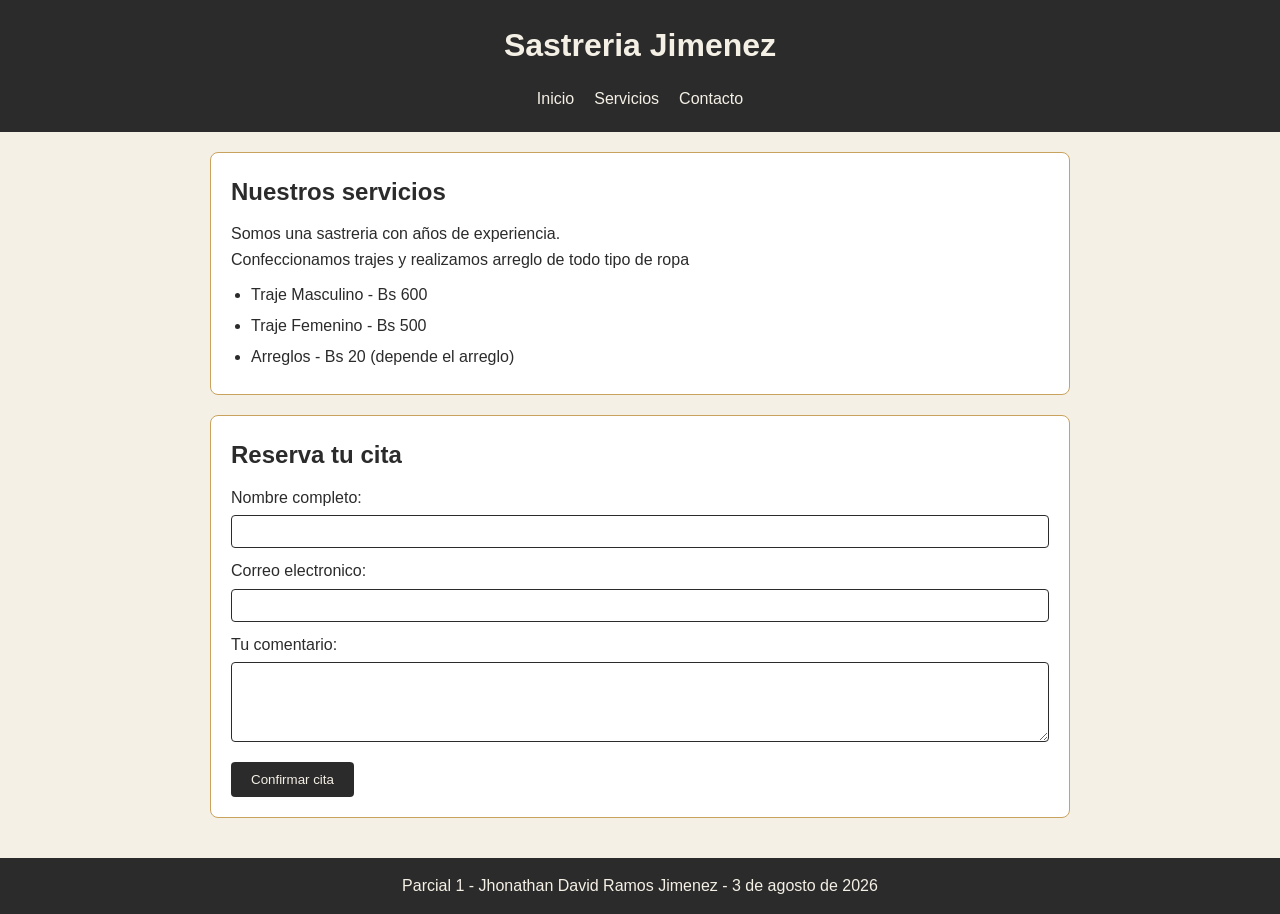
==== parcial1/index.html @ b1e84936 "Parcial 1 - Sastreria Jimenez" ====
<!DOCTYPE html>
<html lang="es">
<head>
    <meta charset="UTF-8">
    <meta name="viewport" content="width=device-width, initial-scale=1.0">
    <title>Sastreria Jimenez</title>
    <link rel="stylesheet" href="styles.css">
</head>
<body>
    <header id="inicio">
        <h1>Sastreria Jimenez</h1>
        <nav>
            <a href="#inicio">Inicio</a>
            <a href="#servicios">Servicios</a>
            <a href="#contacto">Contacto</a>
        </nav>
    </header>

    <main>
        <section id="servicios">
            <h2>Nuestros servicios</h2>
            <p>Somos una sastreria con años de experiencia. <br> Confeccionamos trajes y realizamos arreglo de todo tipo de ropa</p>
            <ul>
                <li>Traje Masculino - Bs 600</li>
                <li>Traje Femenino - Bs 500</li>
                <li>Arreglos - Bs 20 (depende el arreglo)</li>
            </ul>
        </section>

        <section id="contacto">
            <h2>Reserva tu cita</h2>
            <form id="formulario">
                <label for="nombre">Nombre completo:</label>
                <input type="text" id="nombre" name="nombre" required>

                <label for="correo">Correo electronico:</label>
                <input type="email" id="correo" name="correo" required>

                <label for="comentario">Tu comentario:</label>
                <textarea id="comentario" name="comentario"></textarea>
            </form>
            <button type="button" id="btn-confirmar">Confirmar cita</button>
            <p id="mensaje" class="oculto"></p>
        </section>
    </main>

    <footer>
        <p>Parcial 1 - Jhonathan David Ramos Jimenez - 3 de agosto de 2026</p>
    </footer>

    <script src="script.js"></script>
</body>
</html>
---- parcial1/styles.css ----
* {
    box-sizing: border-box;
    margin: 0;
    padding: 0;
}

body {
    font-family: Arial, sans-serif;
    line-height: 1.6;
    color: #2b2b2b;
    background-color: #f5f0e6;
}

header {
    background-color: #2b2b2b;
    color: #f5f0e6;
    padding: 20px;
    text-align: center;
}

header h1 {
    margin-bottom: 15px;
}

nav {
    display: flex;
    justify-content: center;
    gap: 20px;
}

nav a {
    color: #f5f0e6;
    text-decoration: none;
}

nav a:hover {
    color: #c9a35d;
}

main {
    max-width: 900px;
    margin: 0 auto;
    padding: 20px;
}

section {
    background-color: #ffffff;
    padding: 20px;
    border: 1px solid #c9a35d;
    border-radius: 8px;
    margin-bottom: 20px;
}

section h2 {
    color: #2b2b2b;
    margin-bottom: 10px;
}

section p {
    margin-bottom: 10px;
}

ul {
    margin-left: 20px;
}

ul li {
    margin-bottom: 5px;
}

form {
    display: flex;
    flex-direction: column;
    margin-bottom: 10px;
}

label {
    margin-bottom: 5px;
}

input, textarea {
    padding: 8px;
    border: 1px solid #2b2b2b;
    border-radius: 4px;
    margin-bottom: 10px;
    font-family: Arial, sans-serif;
}

textarea {
    resize: vertical;
    min-height: 80px;
}

button {
    background-color: #2b2b2b;
    color: #f5f0e6;
    border: none;
    padding: 10px 20px;
    border-radius: 4px;
    cursor: pointer;
}

button:hover {
    background-color: #c9a35d;
}

/* Reglas Parcial */
.oculto { display: none; }

#mensaje {
    margin-top: 10px;
    padding: 10px;
    border: 1px solid #c9a35d;
    border-radius: 4px;
    color: #2b2b2b;
    background-color: #f5f0e6;
}

footer {
    background-color: #2b2b2b;
    color: #f5f0e6;
    text-align: center;
    padding: 15px;
}

/* Para Celular */
@media (max-width: 600px) {
    nav {
        display: block;
    }

    nav a {
        display: block;
        margin-bottom: 8px;
    }
}
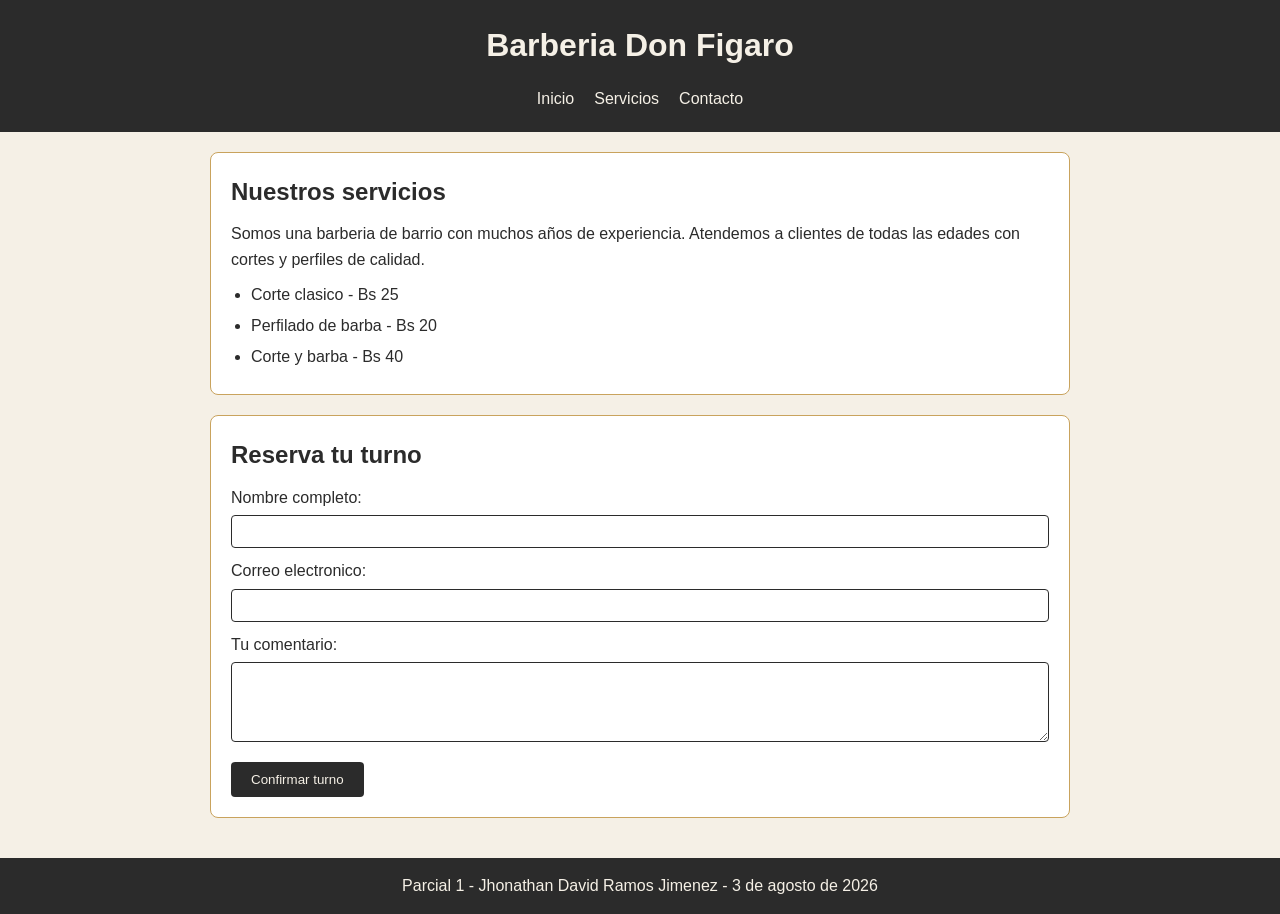
==== commit 65041679: "Barberia Don Figaro" ====
--- a/parcial1/index.html
+++ b/parcial1/index.html
@@ -3,12 +3,12 @@
 <head>
     <meta charset="UTF-8">
     <meta name="viewport" content="width=device-width, initial-scale=1.0">
-    <title>Sastreria Jimenez</title>
+    <title>Barberia Don Figaro</title>
     <link rel="stylesheet" href="styles.css">
 </head>
 <body>
     <header id="inicio">
-        <h1>Sastreria Jimenez</h1>
+        <h1>Barberia Don Figaro</h1>
         <nav>
             <a href="#inicio">Inicio</a>
             <a href="#servicios">Servicios</a>
@@ -19,16 +19,16 @@
     <main>
         <section id="servicios">
             <h2>Nuestros servicios</h2>
-            <p>Somos una sastreria con años de experiencia. <br> Confeccionamos trajes y realizamos arreglo de todo tipo de ropa</p>
+            <p>Somos una barberia de barrio con muchos años de experiencia. Atendemos a clientes de todas las edades con cortes y perfiles de calidad.</p>
             <ul>
-                <li>Traje Masculino - Bs 600</li>
-                <li>Traje Femenino - Bs 500</li>
-                <li>Arreglos - Bs 20 (depende el arreglo)</li>
+                <li>Corte clasico - Bs 25</li>
+                <li>Perfilado de barba - Bs 20</li>
+                <li>Corte y barba - Bs 40</li>
             </ul>
         </section>
 
         <section id="contacto">
-            <h2>Reserva tu cita</h2>
+            <h2>Reserva tu turno</h2>
             <form id="formulario">
                 <label for="nombre">Nombre completo:</label>
                 <input type="text" id="nombre" name="nombre" required>
@@ -39,7 +39,7 @@
                 <label for="comentario">Tu comentario:</label>
                 <textarea id="comentario" name="comentario"></textarea>
             </form>
-            <button type="button" id="btn-confirmar">Confirmar cita</button>
+            <button type="button" id="btn-confirmar">Confirmar turno</button>
             <p id="mensaje" class="oculto"></p>
         </section>
     </main>
@@ -50,4 +50,4 @@
 
     <script src="script.js"></script>
 </body>
-</html>
+</html>
--- a/parcial1/styles.css
+++ b/parcial1/styles.css
@@ -104,7 +104,6 @@
     background-color: #c9a35d;
 }
 
-/* Reglas Parcial */
 .oculto { display: none; }
 
 #mensaje {
@@ -123,7 +122,7 @@
     padding: 15px;
 }
 
-/* Para Celular */
+/* movile */
 @media (max-width: 600px) {
     nav {
         display: block;
@@ -133,4 +132,4 @@
         display: block;
         margin-bottom: 8px;
     }
-}
+}
